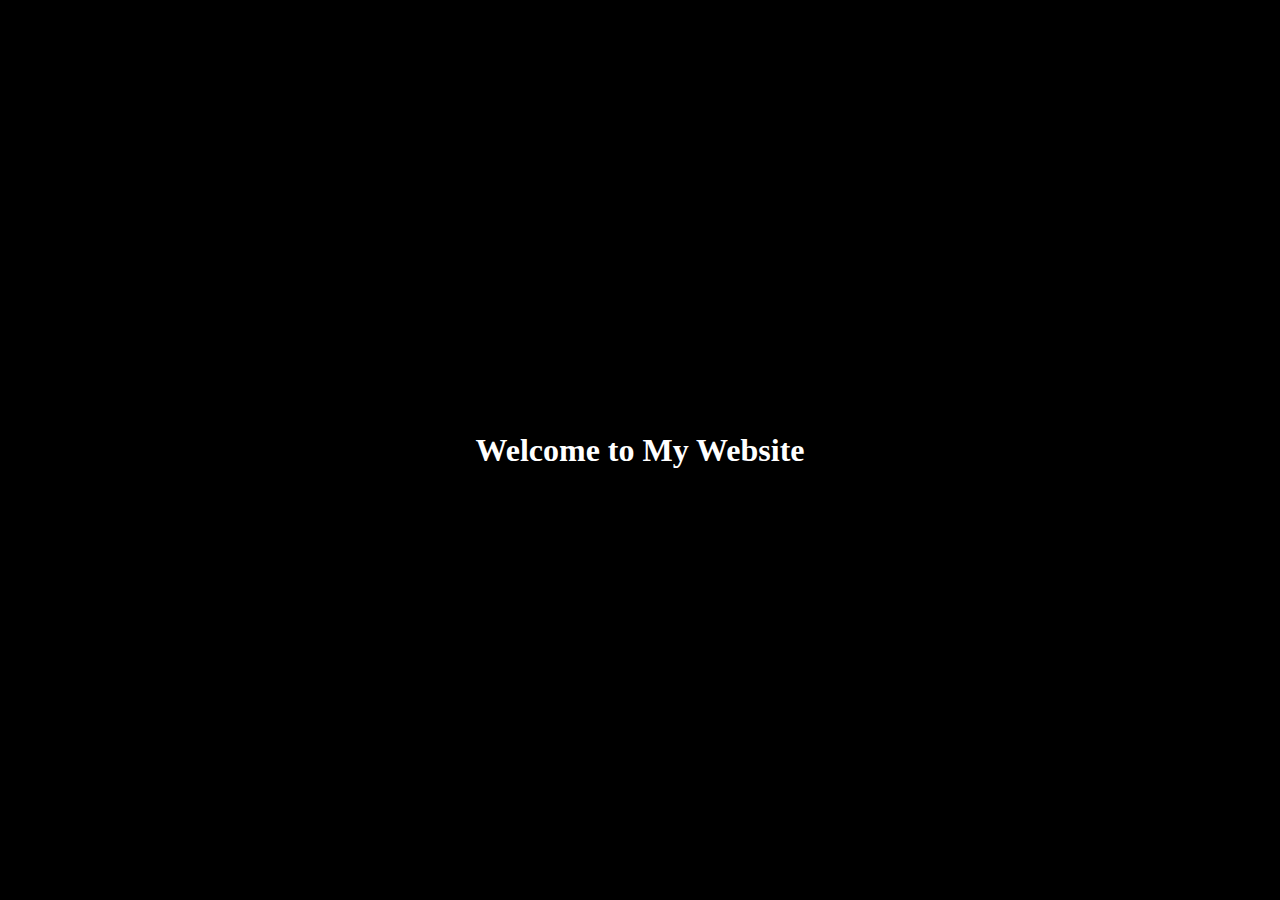
==== 1.html @ 51f062bf "1" ====
<!DOCTYPE html>
<html lang="en">
  <head>
    <meta charset="UTF-8">
    <meta name="viewport" content="width=device-width, initial-scale=1.0">
    <meta http-equiv="X-UA-Compatible" content="ie=edge">
    <title>My Website</title>
    <link rel="stylesheet" href="./style.css">
    <link rel="icon" href="./favicon.ico" type="image/x-icon">
  </head>
  <body>
    <main>
        <h1>Welcome to My Website</h1>  
    </main>
    <script src="index.js"></script>
  </body>
</html>
---- style.css ----
body {
    background-color: black;
    color: white; /* 确保文本可见 */
    display: flex;
    justify-content: center;
    align-items: center;
    height: 100vh; /* 让内容在整个视口居中 */
    margin: 0;
}

img {
    max-width: 90%; /* 防止图片过大 */
    height: auto;
    transform: translateX(50px)
}
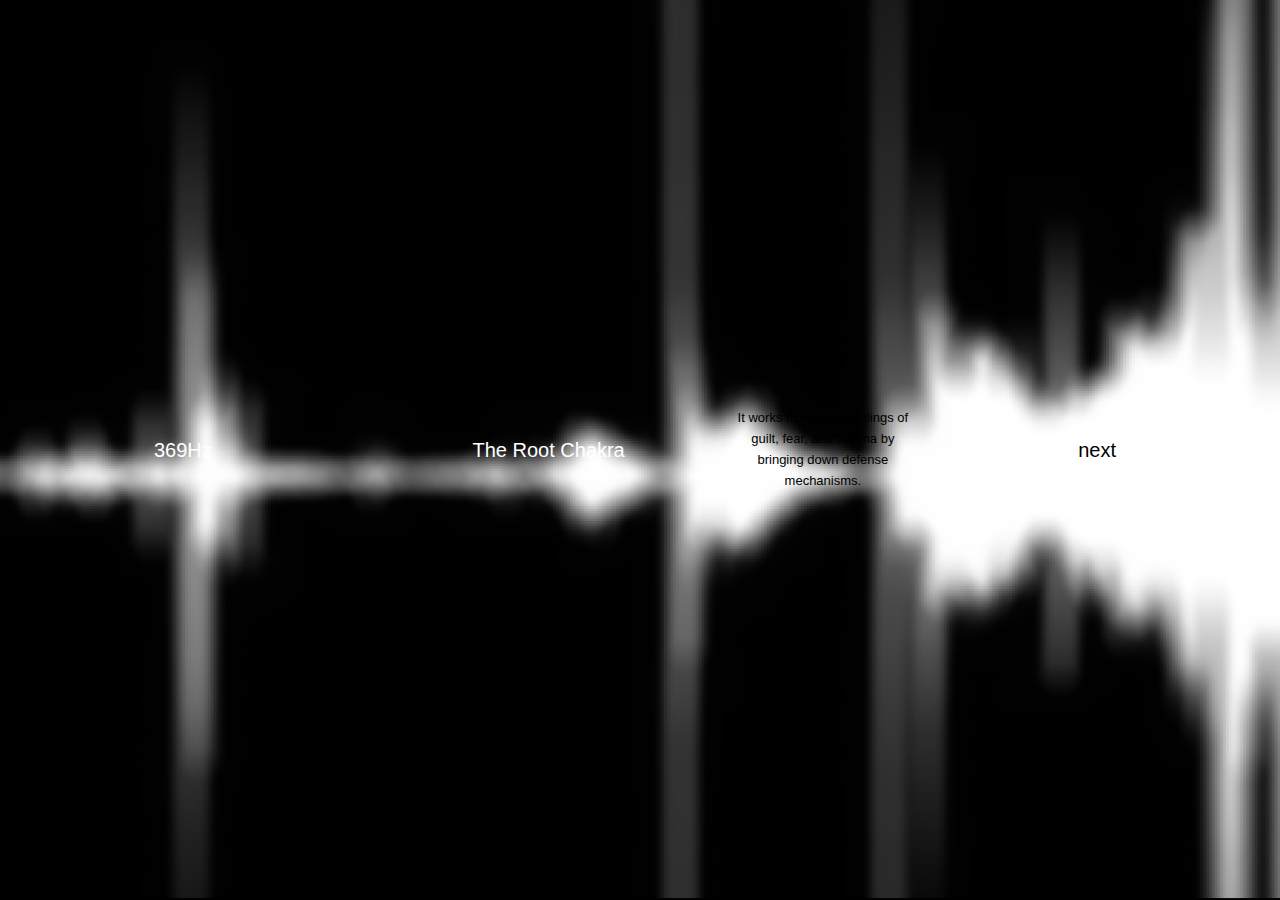
==== commit 49ca382a: "1" ====
--- a/1.html
+++ b/1.html
@@ -5,13 +5,28 @@
     <meta name="viewport" content="width=device-width, initial-scale=1.0">
     <meta http-equiv="X-UA-Compatible" content="ie=edge">
     <title>My Website</title>
-    <link rel="stylesheet" href="./style.css">
+    <link rel="stylesheet" href="./style2.css">
     <link rel="icon" href="./favicon.ico" type="image/x-icon">
+    <style>
+        body {
+            opacity: 0;
+            transition: opacity 1s ease-in-out;
+        }
+    </style>
   </head>
   <body>
     <main>
-        <h1>Welcome to My Website</h1>  
+        <div class="content">
+            <div class="medium">369Hz</div>
+            <div class="medium">The Root Chakra</div>
+            <div class="small">It works to cleanse feelings of guilt, fear, and trauma by bringing down defense mechanisms.</div>
+            <div class="medium">next</div>
+        </div>
     </main>
-    <script src="index.js"></script>
+    <script>
+        document.addEventListener("DOMContentLoaded", function () {
+            document.body.style.opacity = 1; 
+        });
+    </script>
   </body>
 </html>--- a/style2.css
+++ b/style2.css
@@ -0,0 +1,79 @@
+body {
+    opacity: 0;
+    transition: opacity 1s ease-in-out;
+    background-image: url("image/黑.png"); /* 设置背景图 */
+    background-size: cover; /* 让背景图片覆盖整个屏幕 */
+    background-position: center; /* 背景图居中显示 */
+    background-repeat: no-repeat; /* 防止图片重复 */
+    background-attachment: fixed; /* 使背景图固定 */
+    height: 100vh; /* 让背景图覆盖整个视口 */
+    margin: 0;
+    display: flex;
+    align-items: center;
+    justify-content: center;
+    color: white; /* 确保文字颜色可见 */
+}
+
+main {
+    display: flex;
+    flex-direction: column;
+    align-items: center;
+    justify-content: center;
+    height: 100vh; /* 让 main 占满整个屏幕高度 */
+    text-align: center;
+}
+
+.centered-img {
+    max-width: 100%; /* 控制最大宽度 */
+    height: auto; /* 保持比例 */
+}
+body {
+    font-family: 'Poppins', sans-serif; /* 默认使用 Poppins */
+    font-weight: 400; /* 设置默认字体粗细 */
+    font-size: 18px; /* 设置字体大小 */
+    line-height: 1.6; /* 行间距优化可读性 */
+    color: white;
+}
+
+h1 {
+    font-family: 'Outfit', sans-serif; /* 让 h1 使用 Outfit */
+    font-weight: 700; /* 使标题加粗 */
+    font-size: 20px;
+}
+.content {
+    display: flex;
+    justify-content: space-between; /* 让文字在两端排列 */
+    align-items: center;
+    width: 100vw; /* 让它占满整个视口宽度 */
+    padding: 0.1vw; /* 添加左右边距，避免文字紧贴屏幕 */
+}
+
+/* 三段文字样式 */
+.text {
+    text-align: center;
+}
+
+.small {
+    font-size: 13px;
+    font-weight: 300;
+    flex: 2; /* 2:4:4 的比例 */
+}
+
+.medium {
+    font-size: 20px;
+    font-weight: 500;
+    flex: 4;
+}
+
+.large {
+    font-size: 48px;
+    font-weight: 700;
+    flex: 4;
+}
+.small {
+    color: black;
+}
+
+.medium:nth-of-type(4) { 
+    color: black;
+}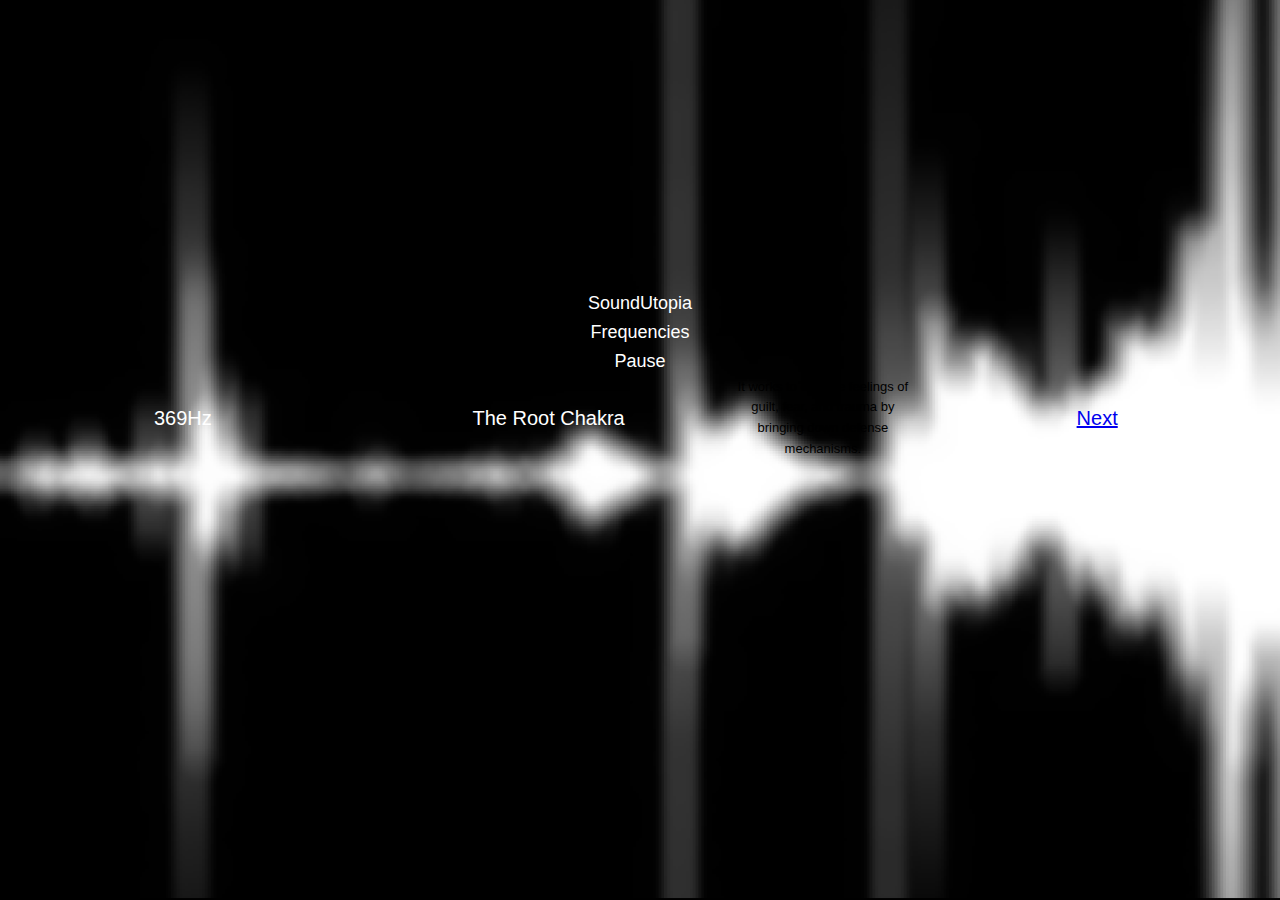
==== commit 668ef4cc: "1" ====
--- a/1.html
+++ b/1.html
@@ -16,17 +16,73 @@
   </head>
   <body>
     <main>
+        <div class="header">
+            <div>SoundUtopia</div>
+            <div id="Frequencies">Frequencies</div>
+            <div>Pause</div>
+        </div>
+        
         <div class="content">
             <div class="medium">369Hz</div>
             <div class="medium">The Root Chakra</div>
             <div class="small">It works to cleanse feelings of guilt, fear, and trauma by bringing down defense mechanisms.</div>
-            <div class="medium">next</div>
+            <div class="medium"><a href="2.html" class="link">Next</a></div>
         </div>
+        <iframe id="soundcloud-player"
+    class="hidden-audio"
+    scrolling="no" 
+    frameborder="no" 
+    allow="autoplay" 
+    src="https://w.soundcloud.com/player/?url=https%3A//api.soundcloud.com/tracks/1217364100&auto_play=false&hide_related=true&show_comments=false&show_user=false&show_reposts=false&visual=false">
+</iframe>
+
+
+<script src="https://w.soundcloud.com/player/api.js"></script>
+<script>
+    document.addEventListener("DOMContentLoaded", function () {
+        let iframe = document.getElementById("soundcloud-player");
+        let widget = SC.Widget(iframe); // 初始化 SoundCloud 控制器
+
+        widget.bind(SC.Widget.Events.READY, function () {
+            widget.play(); // 当 iframe 加载完毕后自动播放
+        });
+    });
+</script>
+
     </main>
     <script>
         document.addEventListener("DOMContentLoaded", function () {
             document.body.style.opacity = 1; 
         });
     </script>
+    <div id="progress-bar-container">
+        <div id="progress-bar"></div>
+    </div>
+
+    <script src="https://w.soundcloud.com/player/api.js"></script>
+    <script>
+        document.addEventListener("DOMContentLoaded", function () {
+            let iframe = document.getElementById("soundcloud-player");
+            let widget = SC.Widget(iframe); // 初始化 SoundCloud 控制器
+
+            let progressBar = document.getElementById('progress-bar');
+
+            widget.bind(SC.Widget.Events.READY, function () {
+                widget.play(); // 播放音频
+            });
+
+            widget.bind(SC.Widget.Events.PLAY, function () {
+                // 更新进度条
+                setInterval(function () {
+                    widget.getPosition(function(position) {
+                        widget.getDuration(function(duration) {
+                            let progress = (position / duration) * 100; // 计算进度百分比
+                            progressBar.style.width = progress + "%"; // 更新进度条宽度
+                        });
+                    });
+                }, 1000); // 每秒更新一次进度
+            });
+        });
+    </script>
   </body>
-</html>+</html>
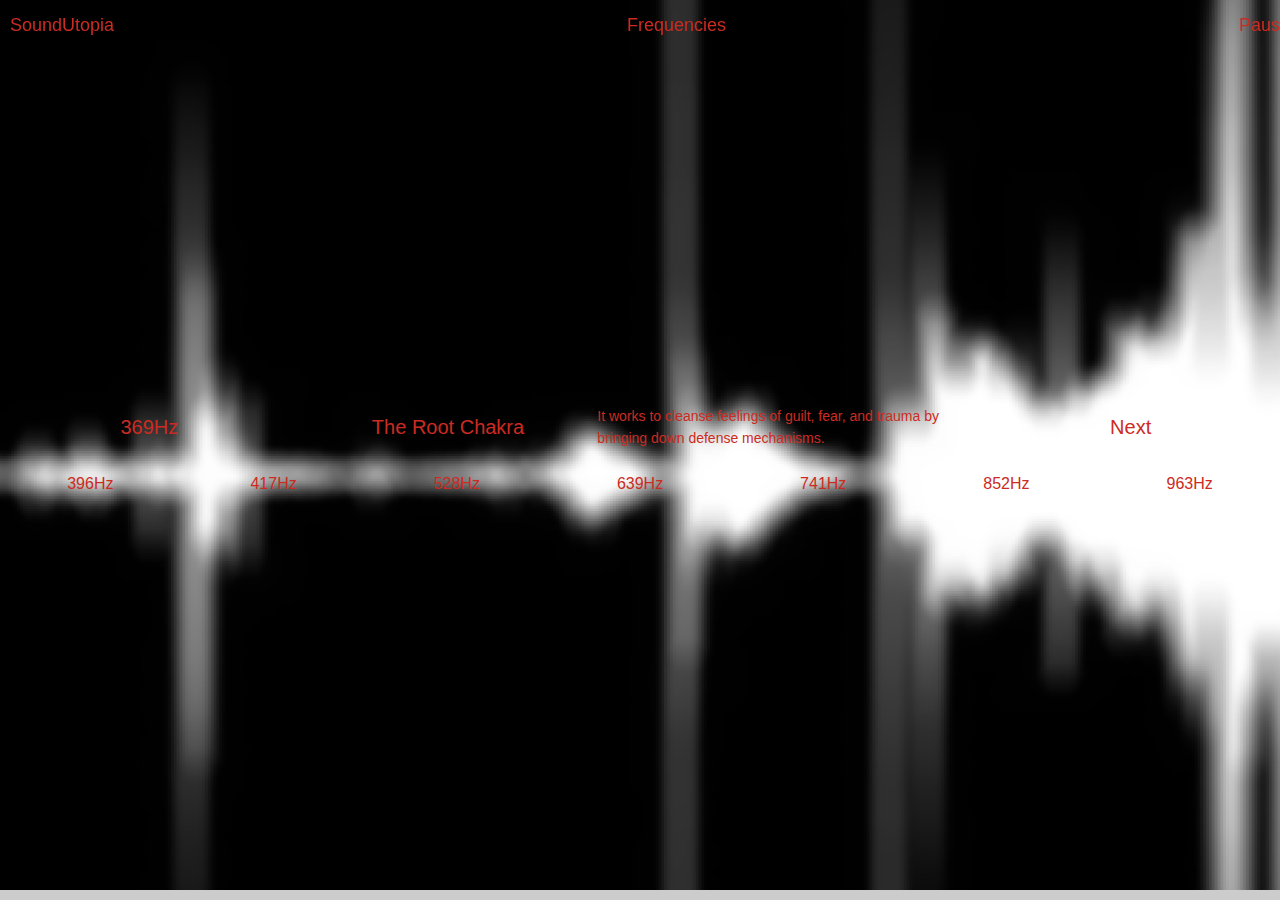
==== commit d6777274: "1" ====
--- a/1.html
+++ b/1.html
@@ -17,8 +17,8 @@
   <body>
     <main>
         <div class="header">
-            <div>SoundUtopia</div>
-            <div id="Frequencies">Frequencies</div>
+            <div><a href="index.html" class="link">SoundUtopia</a></div>
+            <div id="Frequencies" class="clickable">Frequencies</div>
             <div>Pause</div>
         </div>
         
@@ -28,6 +28,16 @@
             <div class="small">It works to cleanse feelings of guilt, fear, and trauma by bringing down defense mechanisms.</div>
             <div class="medium"><a href="2.html" class="link">Next</a></div>
         </div>
+        <div id="frequencies-list" class="hidden">
+            <div class="frequency-item">396Hz</div>
+            <div class="frequency-item">417Hz</div>
+            <div class="frequency-item">528Hz</div>
+            <div class="frequency-item">639Hz</div>
+            <div class="frequency-item">741Hz</div>
+            <div class="frequency-item">852Hz</div>
+            <div class="frequency-item">963Hz</div>
+        </div>
+
         <iframe id="soundcloud-player"
     class="hidden-audio"
     scrolling="no" 
@@ -84,5 +94,17 @@
             });
         });
     </script>
+
+<script>
+    document.getElementById("Frequencies").addEventListener("click", function () {
+        let freqList = document.getElementById("frequencies-list");
+        if (freqList.style.display === "flex") {
+            freqList.style.display = "none"; // 隐藏
+        } else {
+            freqList.style.display = "flex"; // 显示
+        }
+    });
+</script>
+
   </body>
 </html>
--- a/style2.css
+++ b/style2.css
@@ -32,7 +32,7 @@
     font-weight: 400; /* 设置默认字体粗细 */
     font-size: 18px; /* 设置字体大小 */
     line-height: 1.6; /* 行间距优化可读性 */
-    color: white;
+    color: rgb(204, 43, 34);
 }
 
 h1 {
@@ -40,6 +40,34 @@
     font-weight: 700; /* 使标题加粗 */
     font-size: 20px;
 }
+
+.header {
+    display: flex;
+    justify-content: space-between;
+    align-items: center;
+    width: 100%; /* 占满整个视口宽度 */
+    padding: 0 10px; /* 给标题一些内边距，避免紧贴屏幕边缘 */
+    position: fixed;
+    top: 0;
+    left: 0;
+    color: rgb(204, 43, 34); /* 确保文字颜色可见 */
+    z-index: 10; /* 确保标题位于其他内容之上 */
+    height: 50px;
+}
+
+.header .title {
+    font-family: 'Outfit', sans-serif;
+    font-weight: 700;
+    font-size: 20px;
+}
+
+.header .medium, .header .large {
+    font-size: 20px;
+    font-weight: 500;
+    flex: 1;
+}
+
+
 .content {
     display: flex;
     justify-content: space-between; /* 让文字在两端排列 */
@@ -54,9 +82,10 @@
 }
 
 .small {
-    font-size: 13px;
+    font-size: 14px;
     font-weight: 300;
-    flex: 2; /* 2:4:4 的比例 */
+    max-width: 30%; /* 控制长度，换行到两行 */
+    text-align: left; 
 }
 
 .medium {
@@ -70,10 +99,58 @@
     font-weight: 700;
     flex: 4;
 }
-.small {
-    color: black;
+.link {
+    text-decoration: none; /* 去掉默认下划线 */
+    color: inherit; /* 让链接颜色继承自父元素，即与其他文字颜色一致 */
+    font-family: inherit; /* 让字体继承自父元素 */
+    font-weight: inherit; /* 继承父元素的字体粗细 */
+    font-size: inherit; /* 继承父元素的字体大小 */
 }
 
-.medium:nth-of-type(4) { 
-    color: black;
-}+.link:hover {
+    text-decoration: underline; /* 鼠标悬停时显示下划线 */
+}
+.hidden-audio {
+    width: 0;
+    height: 0;
+    border: none;
+    visibility: hidden;
+    position: absolute;
+}
+#progress-bar-container {
+    width: 100%;  /* 进度条容器占满整个屏幕宽度 */
+    height: 10px; /* 进度条高度 */
+    background-color: #ccc; /* 背景色为灰色 */
+    position: fixed;
+    bottom: 0;
+    left: 0;
+}
+
+#progress-bar {
+    height: 100%;
+    width: 0%;
+    background-color: rgb(204, 43, 34); /* 进度部分为黑色 */
+}
+
+#frequencies-list {
+    display: flex;
+    justify-content: space-between;
+    width: 100%;
+    margin-top: 20px;
+    text-align: center;
+}
+
+.frequency-item {
+    flex: 1;
+    text-align: center;
+    font-size: 16px;
+    font-weight: 500;
+}
+
+.hidden {
+    display: none;
+}
+
+.clickable {
+    cursor: pointer;
+}
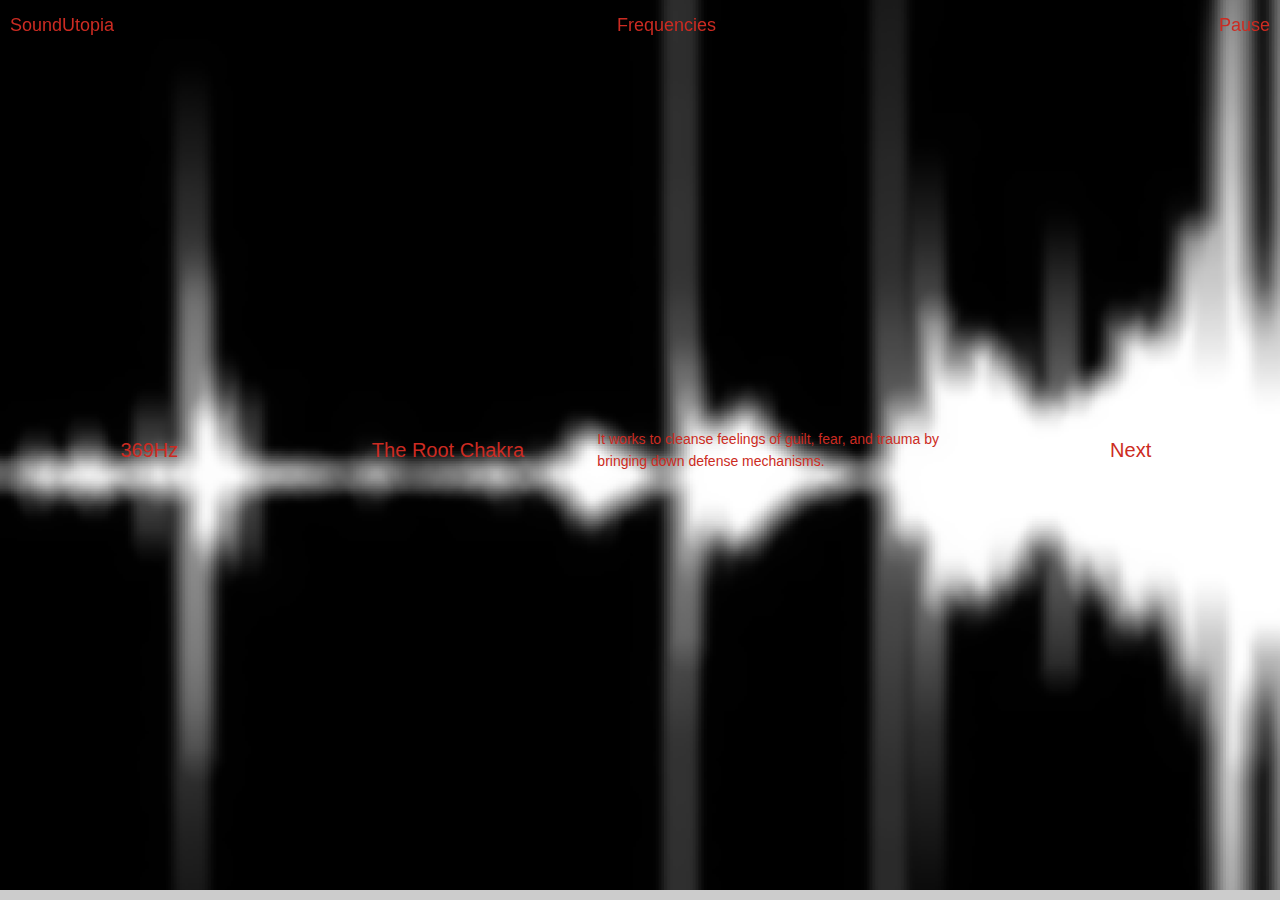
==== commit 9abc8441: "1" ====
--- a/1.html
+++ b/1.html
@@ -19,6 +19,15 @@
         <div class="header">
             <div><a href="index.html" class="link">SoundUtopia</a></div>
             <div id="Frequencies" class="clickable">Frequencies</div>
+            <div id="frequencies-list" class="hidden">
+                <div class="frequency-item">396Hz</div>
+                <div class="frequency-item">417Hz</div>
+                <div class="frequency-item">528Hz</div>
+                <div class="frequency-item">639Hz</div>
+                <div class="frequency-item">741Hz</div>
+                <div class="frequency-item">852Hz</div>
+                <div class="frequency-item">963Hz</div>
+            </div>
             <div>Pause</div>
         </div>
         
@@ -27,15 +36,6 @@
             <div class="medium">The Root Chakra</div>
             <div class="small">It works to cleanse feelings of guilt, fear, and trauma by bringing down defense mechanisms.</div>
             <div class="medium"><a href="2.html" class="link">Next</a></div>
-        </div>
-        <div id="frequencies-list" class="hidden">
-            <div class="frequency-item">396Hz</div>
-            <div class="frequency-item">417Hz</div>
-            <div class="frequency-item">528Hz</div>
-            <div class="frequency-item">639Hz</div>
-            <div class="frequency-item">741Hz</div>
-            <div class="frequency-item">852Hz</div>
-            <div class="frequency-item">963Hz</div>
         </div>
 
         <iframe id="soundcloud-player"
@@ -94,17 +94,18 @@
             });
         });
     </script>
+    <script>
+        document.addEventListener("DOMContentLoaded", function () {
+    let frequenciesBtn = document.getElementById("Frequencies");
+    let frequenciesList = document.getElementById("frequencies-list");
 
-<script>
-    document.getElementById("Frequencies").addEventListener("click", function () {
-        let freqList = document.getElementById("frequencies-list");
-        if (freqList.style.display === "flex") {
-            freqList.style.display = "none"; // 隐藏
-        } else {
-            freqList.style.display = "flex"; // 显示
-        }
+    frequenciesBtn.addEventListener("click", function () {
+        frequenciesBtn.style.display = "none"; // 隐藏 "Frequencies"
+        frequenciesList.style.display = "flex"; // 显示 7 个频率
     });
-</script>
-
+});
+    </script>
+    
+    
   </body>
 </html>
--- a/style2.css
+++ b/style2.css
@@ -53,6 +53,8 @@
     color: rgb(204, 43, 34); /* 确保文字颜色可见 */
     z-index: 10; /* 确保标题位于其他内容之上 */
     height: 50px;
+    padding: 0;
+    gap: 5px; /* 控制元素间距 */
 }
 
 .header .title {
@@ -63,7 +65,7 @@
 
 .header .medium, .header .large {
     font-size: 20px;
-    font-weight: 500;
+    font-weight: 700;
     flex: 1;
 }
 
@@ -132,25 +134,29 @@
     background-color: rgb(204, 43, 34); /* 进度部分为黑色 */
 }
 
-#frequencies-list {
+.header {
     display: flex;
     justify-content: space-between;
-    width: 100%;
-    margin-top: 20px;
-    text-align: center;
+    align-items: center;
+    width: 100vw;
+}
+
+#Frequencies {
+    cursor: pointer;
+}
+
+#frequencies-list {
+    display: none; /* 默认隐藏 */
+    flex-direction: row;
+    gap: 8px; /* 控制间距 */
 }
 
 .frequency-item {
-    flex: 1;
-    text-align: center;
-    font-size: 16px;
-    font-weight: 500;
+    font-size: inherit; /* 继承原有字体 */
+    color: inherit; /* 继承原有颜色 */
 }
 
-.hidden {
-    display: none;
-}
-
-.clickable {
-    cursor: pointer;
-}
+.header div {
+    font-size: inherit;
+    color: inherit;
+    margin: 0 10px; /* 控制标题间距 */